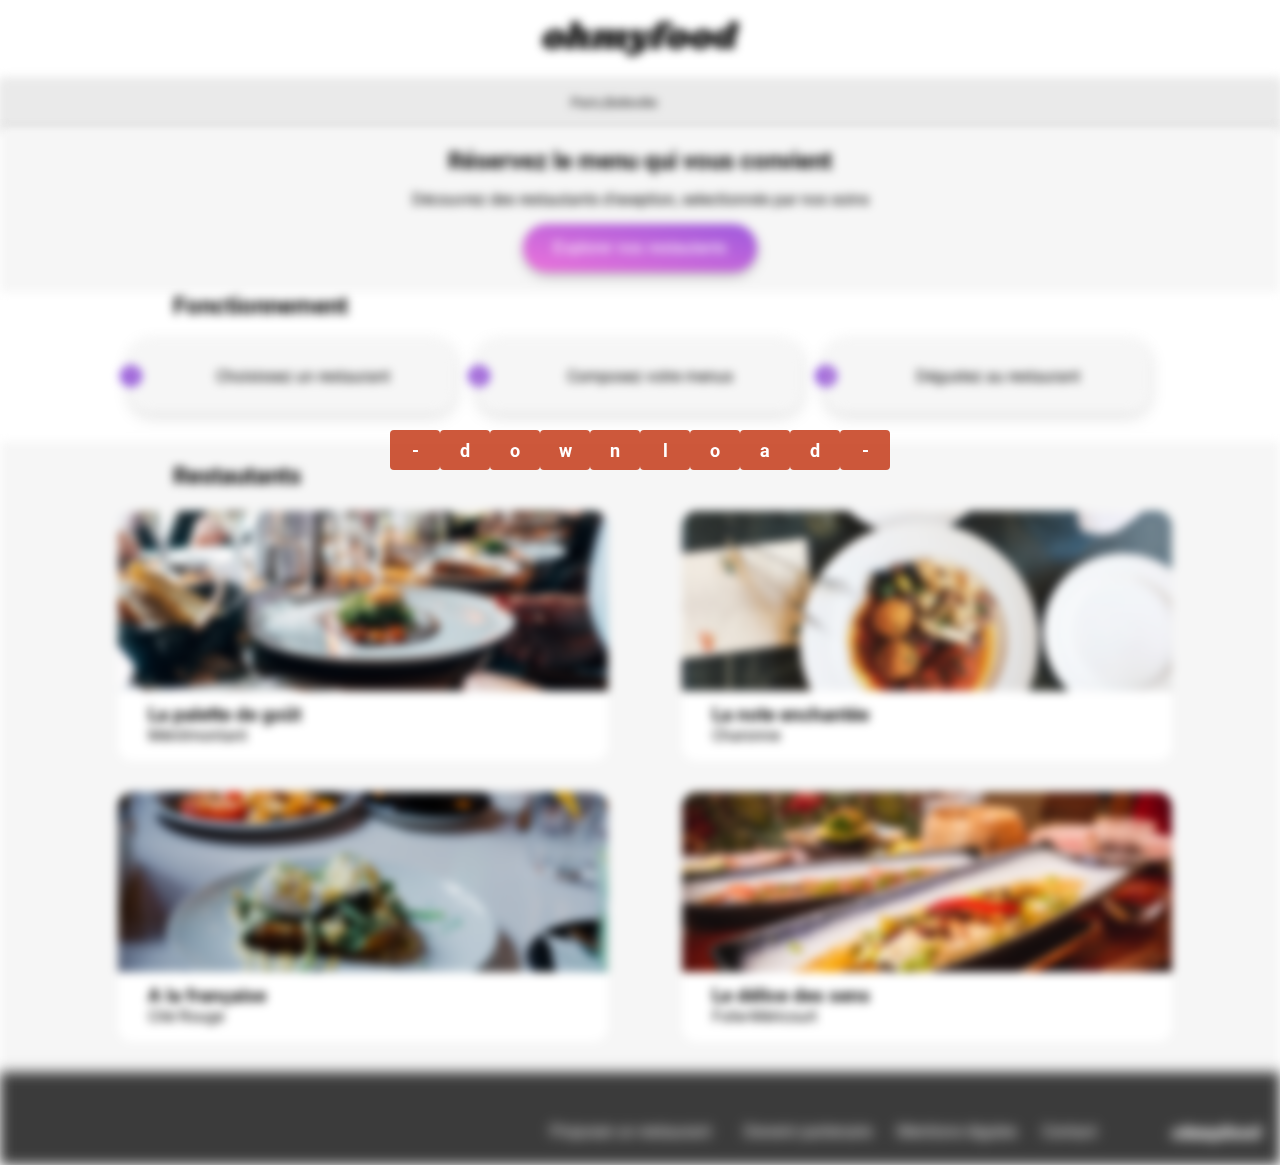
==== index.html @ dbb3cfee "all content" ====
<!DOCTYPE html>

<html lang="fr">
  <head>
    <meta charset="UTF-8" />
    <meta name="viewport" content="width=device-width, initial-scale=1.0" />
    <title>OhMyFood</title>
    <link rel="preconnect" href="https://fonts.googleapis.com" />
    <link rel="preconnect" href="https://fonts.gstatic.com" crossorigin />
    <link
      rel="stylesheet"
      href="https://cdnjs.cloudflare.com/ajax/libs/font-awesome/6.2.1/css/all.min.css"
      integrity="sha512-MV7K8+y+gLIBoVD59lQIYicR65iaqukzvf/nwasF0nqhPay5w/9lJmVM2hMDcnK1OnMGCdVK+iQrJ7lzPJQd1w=="
      crossorigin="anonymous"
      referrerpolicy="no-referrer"
    />

    <link rel="stylesheet" href="style/style.css" />
  </head>

  <body>
    <div class="loader-container">
      <div class="flipping-cards">
        <div class="cards">-</div>
        <div class="cards">d</div>
        <div class="cards">o</div>
        <div class="cards">w</div>
        <div class="cards">n</div>
        <div class="cards">l</div>
        <div class="cards">o</div>
        <div class="cards">a</div>
        <div class="cards">d</div>
        <div class="cards">-</div>
      </div>
    </div>
    <header class="column">
      <h1 class="header__img">
        <img
          src="assets/images/logo/ohmyfood@2x.svg"
          alt="OhMyFood"
          title="logo"
          class="header__img--logo"
        />
      </h1>

      <div class="header__research">
        <i class="fa-solid fa-location-dot"></i>
        <input
          type="text"
          value="Paris,Belleville"
          class="header__research--textbar"
        />
      </div>
    </header>

    <main class="column">
      <section class="explore">
        <h2 class="explore--h2">Réservez le menu qui vous convient</h2>

        <p class="explore--p">
          Découvrez des restautants d'exeption, selectionnés par nos soins
        </p>

        <button class="btn">Explorer nos restautants</button>
      </section>

      <section class="fonct">
        <h2 class="sect--title">Fonctionnement</h2>

        <div class="fonct--round">
          <article class="fonct--rounded">
            <div class="fonct--rounded__text">
              <p class="fonct--rounded__num">1</p>
              <i class="fa-solid fa-mobile-screen-button"></i>
              <p>Choisissez un restaurant</p>
            </div>
          </article>

          <article class="fonct--rounded">
            <div class="fonct--rounded__text">
              <p class="fonct--rounded__num">2</p>
              <i class="fa-solid fa-bars"></i>
              <p>Composez votre menus</p>
            </div>
          </article>

          <article class="fonct--rounded">
            <div class="fonct--rounded__text">
              <p class="fonct--rounded__num">3</p>
              <i class="fa-solid fa-store"></i>
              <p>Dégustez au restaurant</p>
            </div>
          </article>
        </div>
      </section>

      <section class="rest">
        <h2>Restautants</h2>
        <div class="rest--box">
          <article class="card">
            <a href="palette-du-gout.html" class="card--a">
              <img
                src="assets/images/restaurants/jay-wennington-N_Y88TWmGwA-unsplash.jpg"
                alt="La palette de goût"
                class="card--a__img"
              />

              <div class="card--a__text">
                <div>
                  <h3>La palette de goût</h3>
                  <p>Ménilmontant</p>
                </div>
              </div>
            </a>
            <div class="heart">
              <i class="fa-regular fa-heart fa-heart--blc"></i>
              <i class="fa-solid fa-heart fa-heart--red"></i>
            </div>
          </article>

          <article class="card">
            <a href="la-note-enchanté.html" class="card--a">
              <img
                src="assets/images/restaurants/stil-u2Lp8tXIcjw-unsplash.jpg"
                alt="La note enchantée"
                class="card--a__img"
              />

              <div class="card--a__text">
                <div>
                  <h3>La note enchantée</h3>
                  <p>Charonne</p>
                </div>
              </div>
            </a>
            <div class="heart">
              <i class="fa-regular fa-heart fa-heart--blc"></i>
              <i class="fa-solid fa-heart fa-heart--red"></i>
            </div>
          </article>

          <article class="card">
            <a href="a-la-francaise.html" class="card--a">
              <img
                src="assets/images/restaurants/toa-heftiba-DQKerTsQwi0-unsplash.jpg"
                alt="A la française"
                class="card--a__img"
              />

              <div class="card--a__text">
                <div>
                  <h3>A la française</h3>
                  <p>Cité Rouge</p>
                </div>
              </div>
            </a>
            <div class="heart">
              <i class="fa-regular fa-heart fa-heart--blc"></i>
              <i class="fa-solid fa-heart fa-heart--red"></i>
            </div>
          </article>

          <article class="card">
            <a href="le-delice-de-sens.html" class="card--a">
              <img
                src="assets/images/restaurants/louis-hansel-shotsoflouis-qNBGVyOCY8Q-unsplash.jpg"
                alt="Le délice des sens"
                class="card--a__img"
              />

              <div class="card--a__text">
                <div>
                  <h3>Le délice des sens</h3>
                  <p>Folie-Méricourt</p>
                </div>
              </div>
            </a>
            <div class="heart">
              <i class="fa-regular fa-heart fa-heart--blc"></i>
              <i class="fa-solid fa-heart fa-heart--red"></i>
            </div>
          </article>
        </div>
      </section>

      <footer class="column">
        <p class="footer--logo">ohmyfood</p>

        <div class="footer--link">
          <div class="footer--icon">
            <i class="fa-solid fa-utensils"></i>
            <p>Proposer un restaurant</p>
          </div>

          <div class="footer--icon">
            <i class="fa-solid fa-handshake-angle"></i>
            <p>Devenir partenaire</p>
          </div>

          <p>Mentions légales</p>

          <p>Contact</p>
        </div>
      </footer>
    </main>
  </body>
</html>
---- style/style.css ----
@charset "UTF-8";
@import url("https://fonts.googleapis.com/css2?family=Roboto:ital,wdth,wght@0,75..100,100..900;1,75..100,100..900&family=Shrikhand&display=swap");
:root {
  --font-stack: "Roboto",sans-serif;
  --font-title: "Shrikhand",cursive;
  --primary-color: #9356DC;
  --secondary-color:#FF79DA;
  --tertiary-color:#99E2D0;
  --bg-color: #F6F6F6;
}

.column {
  filter: blur(5px);
  animation: loadingg 3s forwards;
}

.loader-container {
  display: flex;
  justify-content: center;
  align-items: center;
  height: 100vh;
  position: absolute;
  top: 0;
  left: 0;
  width: 100vw;
  z-index: 200;
  opacity: 1;
  animation: loading 3s forwards;
}

@keyframes loading {
  from {
    opacity: 1;
  }
  to {
    display: none;
  }
}
@keyframes loadingg {
  from {
    filter: blur(5px);
  }
  98% {
    filter: blur(5px);
  }
  to {
    filter: blur(0);
  }
}
.flipping-cards {
  display: flex;
  justify-content: space-between;
  width: 250px;
}

.cards {
  width: 150px;
  height: 40px;
  background-color: rgba(196, 57, 22, 0.8431372549);
  color: white;
  display: flex;
  justify-content: center;
  align-items: center;
  font-size: 18px;
  font-weight: bold;
  border-radius: 4px;
  backface-visibility: hidden;
  transform-style: preserve-3d;
  animation: flip 2s infinite;
}

.card:nth-child(1) {
  animation-delay: 0s;
}

.card:nth-child(2) {
  animation-delay: 0.2s;
}

.card:nth-child(3) {
  animation-delay: 0.4s;
}

.card:nth-child(4) {
  animation-delay: 0.6s;
}

.card:nth-child(5) {
  animation-delay: 0.8s;
}

.card:nth-child(6) {
  animation-delay: 1s;
}

.card:nth-child(7) {
  animation-delay: 1.2s;
}

.card:nth-child(8) {
  animation-delay: 1.4s;
}

.card:nth-child(9) {
  animation-delay: 1.6s;
}

.card:nth-child(10) {
  animation-delay: 1.8s;
}

@keyframes flip {
  0%, 100% {
    transform: rotateY(0deg);
  }
  50% {
    transform: rotateY(180deg);
  }
}
@media (min-width: 720px) {
  .flipping-cards {
    width: 500px;
  }
  .card {
    width: 300px;
    height: 80px;
  }
} 
header {
  margin: none;
  padding: none;
  display: flex;
  flex-direction: column;
  width: 100%;
  position: relative;
}
header .left-arrow {
  position: absolute;
  left: 20px;
  color: black;
  transform: scale(1.6);
}
header .header__img {
  display: flex;
  justify-content: center;
  max-height: 383px;
}
header .header__img .header__img--logo {
  width: 197px;
  display: flex;
}

@media (min-width: 710px) {
  header {
    max-height: 383px;
    width: 100%;
  }
  .header__img {
    size-adjust: 100% 383px;
    -o-object-fit: cover;
       object-fit: cover;
    max-height: 383px;
  }
}
footer {
  display: flex;
  flex-direction: column;
  gap: 15px;
  background-color: rgb(59, 59, 59);
  color: white;
  padding: 20px;
}
footer .footer--logo {
  font-family: Shrikhand, cursive;
  font-weight: lighter;
  font-size: 16px;
}
footer .footer--link {
  display: flex;
  flex-direction: column;
  gap: 2px;
  font-size: 16px;
}
footer .footer--link .footer--icon {
  display: flex;
  flex-direction: row;
  gap: 8px;
}

@media (min-width: 710px) {
  footer {
    max-width: 1440px;
    flex-direction: row-reverse;
    gap: 75px;
    padding-top: 50px;
  }
  footer .footer--link {
    flex-direction: row;
    gap: 25px;
  }
}
.btn {
  border-radius: 2em;
  background: linear-gradient(193.33deg, var(--primary-color) -11.44%, var(--secondary-color) 123.93%);
  color: rgb(255, 255, 255);
  border: none;
  font-size: 16px;
  font-weight: 500;
  display: flex;
  justify-content: center;
  align-items: center;
  padding: 15px 30px;
  margin: auto;
  box-shadow: 0px 4px 10px 0px rgba(0, 0, 0, 0.2509803922);
}

.rest--box {
  display: flex;
  flex-direction: column;
  gap: 5%;
  width: 100%;
  justify-content: center;
}

.rest--box .card {
  display: flex;
  flex-direction: column;
  justify-content: center;
  box-sizing: border-box;
  background-color: white;
  border-radius: 15px;
  position: relative;
  margin-top: 20px;
  margin-bottom: 10px;
  margin-left: 10px;
  height: 251px;
  width: 100%;
}

.rest--box .card .card--a {
  color: inherit;
  width: 100%;
}

.rest--box .card .card--a .card--a__img {
  box-sizing: border-box;
  height: 180px;
  width: 100%;
  border-top-left-radius: 15px;
  border-top-right-radius: 15px;
  -o-object-fit: cover;
  object-fit: cover;
}

.rest--box .card .card--a .card--a__text {
  display: flex;
  flex-direction: row;
  width: 100%;
  height: 20%;
  box-sizing: border-box;
  justify-content: space-between;
  align-items: center;
  padding: 10px 30px;
  margin-top: 5px;
}

@media (min-width: 710px) {
  .rest--box {
    flex-direction: row;
    flex-wrap: wrap;
    justify-content: center;
  }
  .rest--box .card {
    width: 490px;
  }
} 
.heart {
  position: absolute;
  height: 22px;
  width: 21px;
  display: inline-block;
  box-sizing: border-box;
  right: 25px;
  bottom: 25px;
  z-index: 2;
  transform: scale(1.6);
}

.heart .fa-heart {
  size: 200%;
  size-adjust: 200%;
}

.heart .fa-heart--red {
  transition: all 400ms ease-in-out;
  opacity: 0 !important;
}

.heart .fa-heart--red:hover {
  color: var(--primary-color);
  opacity: 1 !important;
}

.heart .fa-heart--blc {
  transition: all 400ms ease-in-out;
  position: absolute;
  opacity: 1 !important;
  background-color: transparent;
}

.heart .fa-heart--blc:hover {
  opacity: 0 !important;
} 
.fonct {
  margin: 10px;
  gap: 10px;
  width: 100%;
}

.fonct .fonct--round {
  display: flex;
  flex-direction: column;
  margin: 10px;
  gap: 10px;
  width: 100%;
}

.fonct .fonct--round .fonct--rounded {
  display: flex;
  flex-direction: row;
  align-items: center;
  justify-content: center;
  gap: 10px;
}

.fonct .fonct--round .fonct--rounded .fonct--rounded__text {
  display: flex;
  flex-direction: row;
  align-items: center;
  justify-content: center;
  width: 322.5px;
  height: 72.4px;
  gap: 20px;
  border-radius: 20px;
  background-color: #f6f6f6;
  color: rgb(0, 0, 0);
  position: relative;
  box-shadow: 0px 4px 15px 0px rgba(0, 0, 0, 0.1490196078);
}

.fonct .fonct--round .fonct--rounded .fonct--rounded__text .fa-solid {
  color: var(--primary-color);
}

.fonct .fonct--round .fonct--rounded .fonct--rounded__num {
  display: flex;
  font-family: "Roboto", serif;
  border: 1px solid var(--primary-color);
  border-radius: 2em;
  background-color: var(--primary-color);
  color: blanchedalmond;
  height: 20px;
  width: 20px;
  align-items: center;
  justify-content: center;
  position: absolute;
  left: 0;
  transform: translate(-50%);
}

@media (min-width: 710px) {
  .fonct {
    width: 100%;
    margin: auto;
  }
  .fonct .fonct--round {
    flex-direction: row;
    justify-content: center;
    flex-wrap: wrap;
    gap: 25px;
  }
} 
.menu__title {
  display: flex;
  flex-direction: row;
  position: relative;
  width: 400px;
  align-items: center;
}

.menu__title .heart__size {
  position: absolute;
  right: 25px;
  bottom: 5px;
}

.fonct-menu {
  background-color: var(--bg-color);
  position: relative;
  margin: 0;
  width: 100%;
  z-index: 100px;
  padding-top: 20px;
  gap: 10 px;
}

.fonct-menu .menu__txt--title {
  font-family: var(--font-title);
  font-size: 28px;
  font-weight: 400;
}

.fonct-menu .EPD {
  display: flex;
  flex-direction: column;
  justify-content: center;
  margin-top: 20px;
  margin-bottom: 15px;
  gap: 15px;
}

.fonct-menu .EPD .menu__part {
  border-bottom: 3px solid var(--tertiary-color);
  width: 40px;
  font-size: 16px;
  font-weight: 300;
}

.fonct-menu .EPD .EPD__thumb {
  display: flex;
  flex-direction: row;
  justify-content: space-between;
  box-sizing: border-box;
  background-color: white;
  position: relative;
  height: 69px;
  width: 96%;
  padding: 15px;
  margin-top: 0px;
  border-radius: 15px;
  box-shadow: 0px 4.01px 15.04px 0px rgba(0, 0, 0, 0.1019607843);
}

.fonct-menu .EPD .EPD__thumb .EPD__thumb--text {
  display: flex;
  flex-direction: column;
  width: 100%;
  margin: 0px;
  padding: 2px;
  text-wrap: nowrap;
  text-overflow: ellipsis;
  overflow: hidden;
}

.fonct-menu .EPD .EPD__thumb .EPD__thumb--text .name {
  font-weight: 500;
  font-size: 18px;
  text-wrap: nowrap;
  text-overflow: ellipsis;
  overflow: hidden;
}

.fonct-menu .EPD .EPD__thumb .EPD__thumb--text .description {
  font-size: 15px;
  text-wrap: nowrap;
  text-overflow: ellipsis;
  overflow: hidden;
}

.fonct-menu .EPD .EPD__thumb .EPD__thumb--price {
  font-weight: 400;
  padding-top: 20px;
}

/**animation**/
.menu :nth-child(2) {
  animation-duration: 0.5s;
  animation-name: appar;
}

.menu :nth-child(3) {
  animation-duration: 1s;
  animation-name: appar;
}

.menu :nth-child(4) {
  animation-duration: 1.5s;
  animation-name: appar;
}

.EPD__thumb .fa-bell {
  position: absolute;
  top: 25px;
  right: 30px;
  color: #c8c805;
  transform: scale(2) translate(200%);
  opacity: 0 !important;
}

.EPD__thumb:hover .EPD__thumb--price {
  animation: translate 1s forwards;
}

.EPD__thumb:hover .fa-bell {
  transition-duration: 1s;
  opacity: 1 !important;
  transform: scale(2) translate(0%);
}

/**keyframe**/
@keyframes translate {
  from {
    width: 27px;
  }
  to {
    width: 100px;
  }
}
@keyframes appar {
  from {
    opacity: 0;
  }
  70% {
    opacity: 0.2;
  }
  90% {
    opacity: 0.7;
  }
  to {
    opacity: 1;
  }
}
/**mediaqueries**/
@media (min-width: 710px) {
  .fonct-menu {
    max-width: 1055px;
    gap: 40px;
    margin-top: 30px;
    margin: auto;
    border-top-left-radius: 50px;
    border-top-right-radius: 50px;
  }
  .fonct-menu .EPD {
    width: 690px;
  }
} 
/**************Généralitée*************/
html {
  display: flex;
  align-items: center;
  justify-content: center;
  width: 100%;
}

/** direction**/
.colunm {
  display: flex;
  flex-direction: column;
}

.row {
  display: flex;
  flex-direction: row;
}

/**************Body***********/
body {
  width: 100%;
  height: 100%;
  display: flex;
  font-family: var(--font-stack);
  flex-direction: column;
  justify-content: center;
  padding: 0px;
  margin: 0px;
  text-decoration: none;
}

p, h4, h3, h2 {
  margin: 0px;
}

a {
  text-decoration: none;
}

/******HEADER*********/
header .header__research {
  display: flex;
  justify-content: center;
  gap: 3%;
  width: 100%;
  background-color: #EAEAEA;
  height: 50px;
  box-shadow: 0px 4px 4px 0px rgba(0, 0, 0, 0.2509803922);
  align-items: center;
}
header .header__research .header__research--textbar {
  border: none;
  background-color: #EAEAEA;
}

/*****Fonctionnement*******/
.fonct {
  display: flex;
  flex-direction: column;
  padding-bottom: 20px;
}

main {
  display: flex;
  flex-direction: column;
  justify-content: center;
  width: 100%;
}

.explore {
  display: flex;
  flex-direction: column;
  text-align: center;
  width: 100%;
  background-color: var(--bg-color);
  gap: 15px;
  padding-bottom: 20px;
  padding-top: 20px;
}
.explore .explore--h2 {
  font-weight: 700;
}

.rest {
  display: flex;
  flex-direction: column;
  background-color: var(--bg-color);
  padding-top: 20px;
  padding-bottom: 20px;
}

@media (min-width: 710px) {
  body {
    max-width: 1440px;
  }
  body a {
    max-width: 100%;
  }
  h2 {
    padding: 0% 13.5%;
  }
  .fonct {
    align-items: center;
  }
  .sect--title {
    align-self: baseline;
  }
}/*# sourceMappingURL=style.css.map */
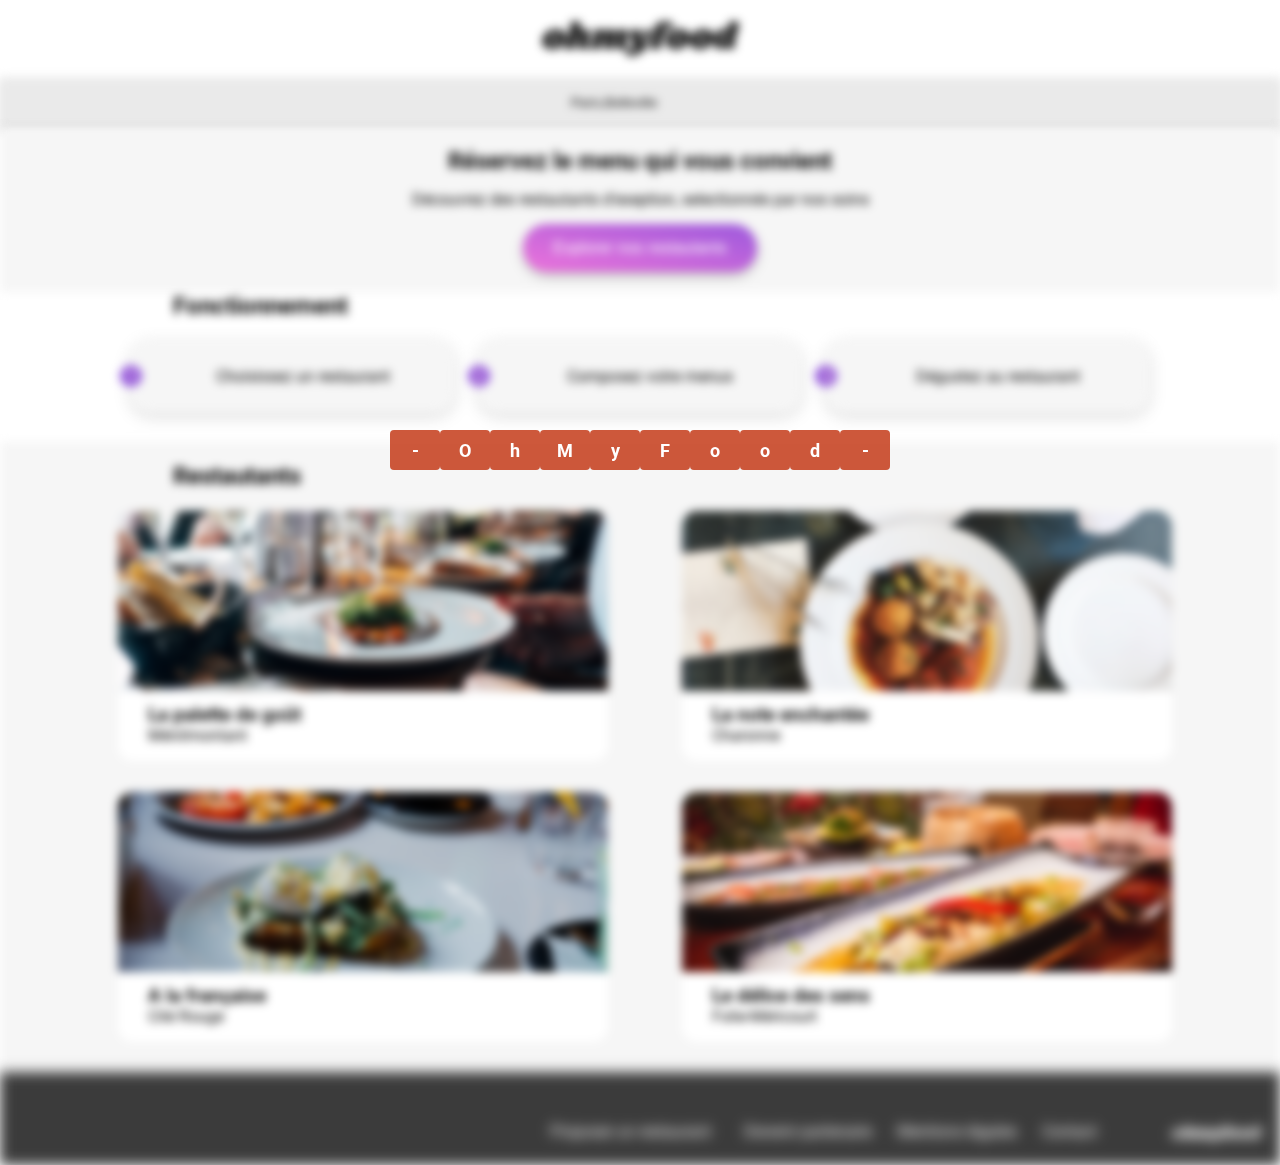
==== commit 899f24a2: "check animation + ending" ====
--- a/index.html
+++ b/index.html
@@ -22,18 +22,18 @@
     <div class="loader-container">
       <div class="flipping-cards">
         <div class="cards">-</div>
-        <div class="cards">d</div>
+        <div class="cards">O</div>
+        <div class="cards">h</div>
+        <div class="cards">M</div>
+        <div class="cards">y</div>
+        <div class="cards">F</div>
         <div class="cards">o</div>
-        <div class="cards">w</div>
-        <div class="cards">n</div>
-        <div class="cards">l</div>
         <div class="cards">o</div>
-        <div class="cards">a</div>
         <div class="cards">d</div>
         <div class="cards">-</div>
       </div>
     </div>
-    <header class="column">
+    <header class="column flou">
       <h1 class="header__img">
         <img
           src="assets/images/logo/ohmyfood@2x.svg"
@@ -53,7 +53,7 @@
       </div>
     </header>
 
-    <main class="column">
+    <main class="column flou">
       <section class="explore">
         <h2 class="explore--h2">Réservez le menu qui vous convient</h2>
 
@@ -183,7 +183,7 @@
         </div>
       </section>
 
-      <footer class="column">
+      <footer class="flou">
         <p class="footer--logo">ohmyfood</p>
 
         <div class="footer--link">
--- a/style/style.css
+++ b/style/style.css
@@ -9,7 +9,7 @@
   --bg-color: #F6F6F6;
 }
 
-.column {
+.flou {
   filter: blur(5px);
   animation: loadingg 3s forwards;
 }
@@ -127,8 +127,8 @@
   }
 } 
 header {
-  margin: none;
-  padding: none;
+  margin: 0px;
+  padding: 0px;
   display: flex;
   flex-direction: column;
   width: 100%;
@@ -138,7 +138,7 @@
   position: absolute;
   left: 20px;
   color: black;
-  transform: scale(1.6);
+  transform: scale(1.1);
 }
 header .header__img {
   display: flex;
@@ -156,7 +156,6 @@
     width: 100%;
   }
   .header__img {
-    size-adjust: 100% 383px;
     -o-object-fit: cover;
        object-fit: cover;
     max-height: 383px;
@@ -286,11 +285,6 @@
   transform: scale(1.6);
 }
 
-.heart .fa-heart {
-  size: 200%;
-  size-adjust: 200%;
-}
-
 .heart .fa-heart--red {
   transition: all 400ms ease-in-out;
   opacity: 0 !important;
@@ -397,11 +391,11 @@
 .fonct-menu {
   background-color: var(--bg-color);
   position: relative;
-  margin: 0;
-  width: 100%;
-  z-index: 100px;
+  margin: 0px;
+  width: 100%;
+  z-index: 100;
   padding-top: 20px;
-  gap: 10 px;
+  gap: 10px;
 }
 
 .fonct-menu .menu__txt--title {
@@ -435,8 +429,8 @@
   position: relative;
   height: 69px;
   width: 96%;
-  padding: 15px;
-  margin-top: 0px;
+  padding: 0px;
+  margin-top: 15px;
   border-radius: 15px;
   box-shadow: 0px 4.01px 15.04px 0px rgba(0, 0, 0, 0.1019607843);
 }
@@ -445,8 +439,8 @@
   display: flex;
   flex-direction: column;
   width: 100%;
-  margin: 0px;
-  padding: 2px;
+  margin: 12px;
+  padding-left: 6px;
   text-wrap: nowrap;
   text-overflow: ellipsis;
   overflow: hidden;
@@ -458,6 +452,7 @@
   text-wrap: nowrap;
   text-overflow: ellipsis;
   overflow: hidden;
+  padding-bottom: 8px;
 }
 
 .fonct-menu .EPD .EPD__thumb .EPD__thumb--text .description {
@@ -469,31 +464,33 @@
 
 .fonct-menu .EPD .EPD__thumb .EPD__thumb--price {
   font-weight: 400;
-  padding-top: 20px;
+  padding-top: 40px;
+  margin-right: 8px;
 }
 
 /**animation**/
-.menu :nth-child(2) {
+main :nth-child(2) {
   animation-duration: 0.5s;
   animation-name: appar;
 }
 
-.menu :nth-child(3) {
+main :nth-child(3) {
   animation-duration: 1s;
   animation-name: appar;
 }
 
-.menu :nth-child(4) {
+main :nth-child(4) {
   animation-duration: 1.5s;
   animation-name: appar;
 }
 
-.EPD__thumb .fa-bell {
-  position: absolute;
-  top: 25px;
-  right: 30px;
-  color: #c8c805;
-  transform: scale(2) translate(200%);
+.EPD__thumb .fa-circle-check {
+  display: flex;
+  color: white;
+  width: 0px;
+  height: 100%;
+  align-items: center;
+  justify-content: center;
   opacity: 0 !important;
 }
 
@@ -501,10 +498,14 @@
   animation: translate 1s forwards;
 }
 
-.EPD__thumb:hover .fa-bell {
+.EPD__thumb:hover .fa-circle-check {
   transition-duration: 1s;
   opacity: 1 !important;
-  transform: scale(2) translate(0%);
+  background-color: #99E2D0;
+  width: 70px;
+  height: 100%;
+  border-top-right-radius: 15px;
+  border-bottom-right-radius: 15px;
 }
 
 /**keyframe**/
@@ -513,7 +514,7 @@
     width: 27px;
   }
   to {
-    width: 100px;
+    width: 70px;
   }
 }
 @keyframes appar {
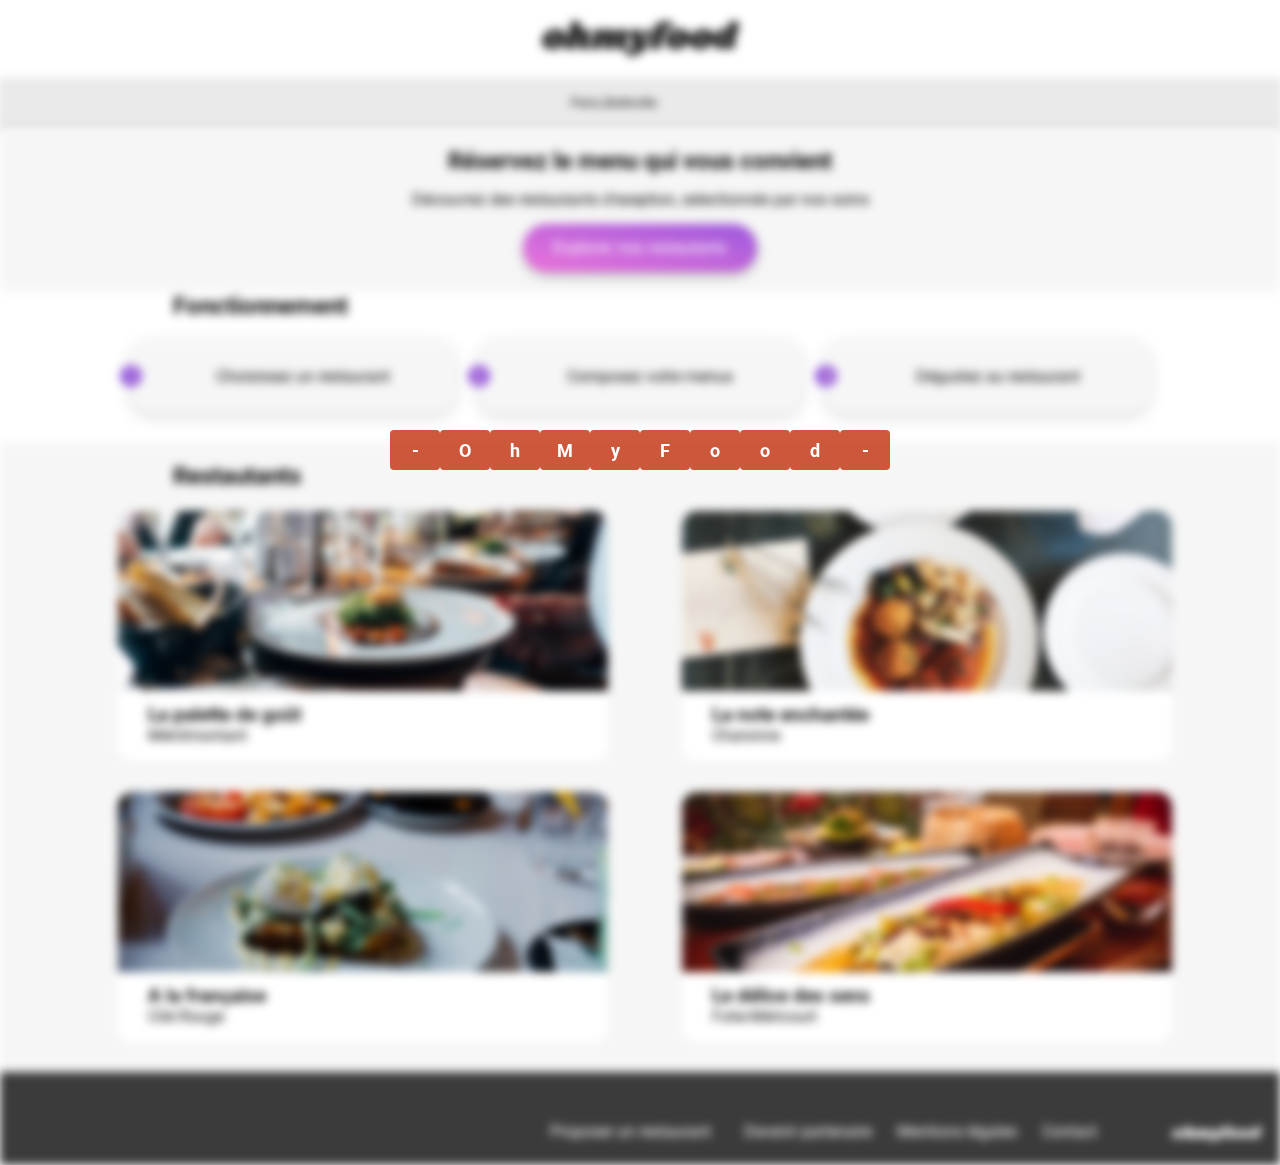
==== commit 211ec887: "repair footer blur" ====
--- a/index.html
+++ b/index.html
@@ -183,7 +183,7 @@
         </div>
       </section>
 
-      <footer class="flou">
+      <footer>
         <p class="footer--logo">ohmyfood</p>
 
         <div class="footer--link">
--- a/style/style.css
+++ b/style/style.css
@@ -279,6 +279,7 @@
   width: 21px;
   display: inline-block;
   box-sizing: border-box;
+  cursor: pointer;
   right: 25px;
   bottom: 25px;
   z-index: 2;
@@ -421,6 +422,7 @@
 }
 
 .fonct-menu .EPD .EPD__thumb {
+  cursor: pointer;
   display: flex;
   flex-direction: row;
   justify-content: space-between;
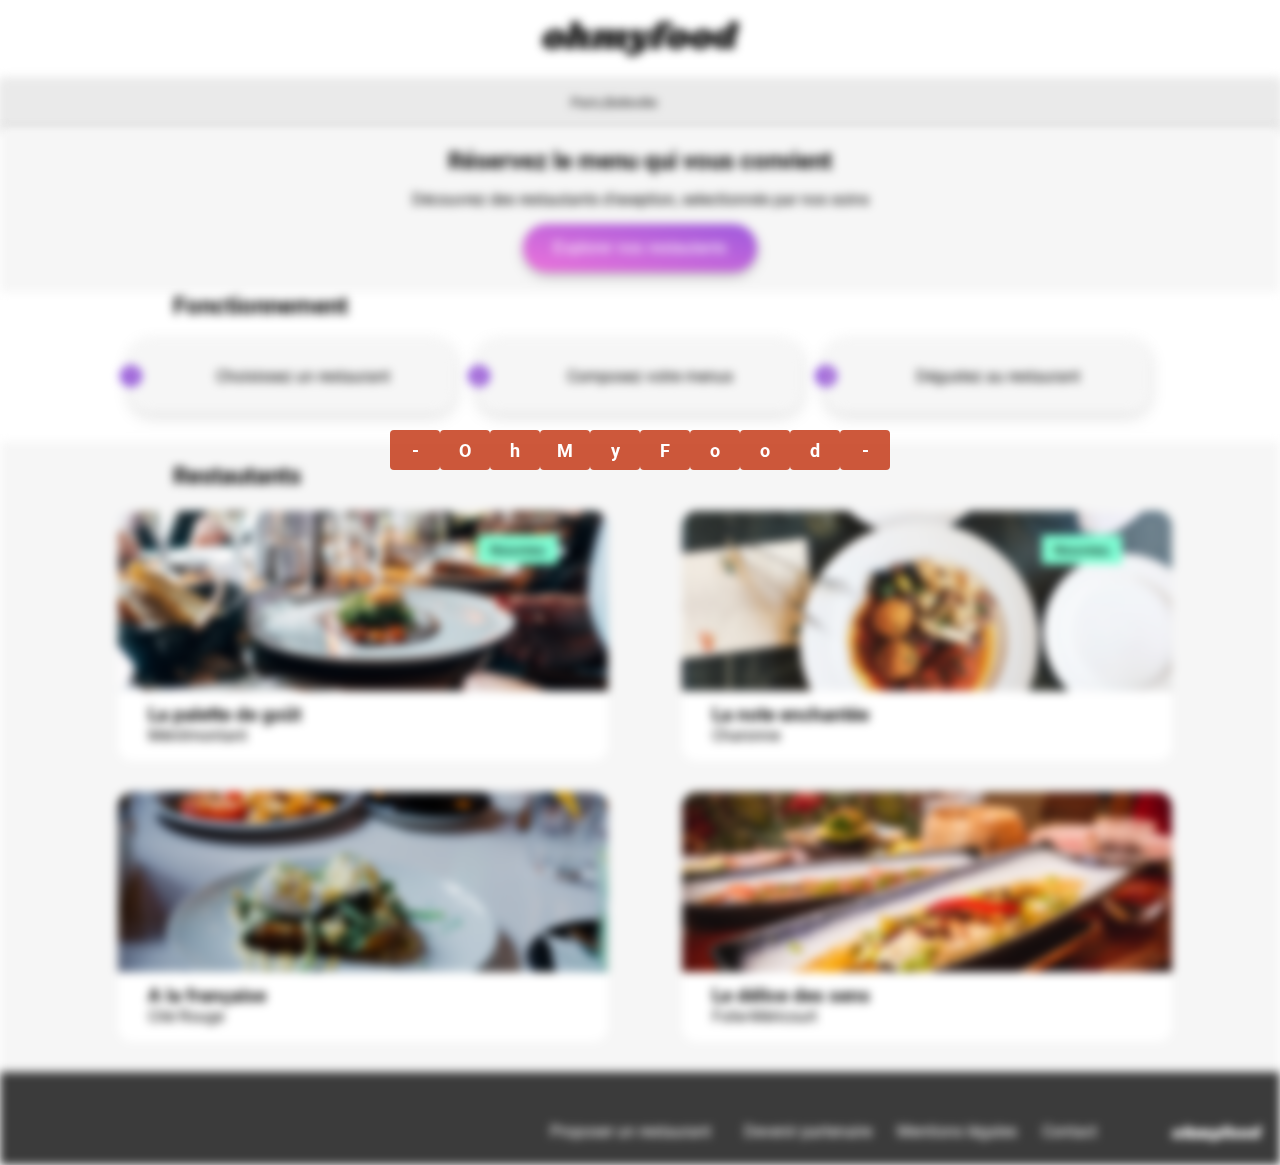
==== commit 900805ec: "New items" ====
--- a/index.html
+++ b/index.html
@@ -116,6 +116,9 @@
               <i class="fa-regular fa-heart fa-heart--blc"></i>
               <i class="fa-solid fa-heart fa-heart--red"></i>
             </div>
+            <div class="new">
+              <p class="new_text">Nouveau</p>
+            </div>
           </article>
 
           <article class="card">
@@ -136,6 +139,9 @@
             <div class="heart">
               <i class="fa-regular fa-heart fa-heart--blc"></i>
               <i class="fa-solid fa-heart fa-heart--red"></i>
+            </div>
+            <div class="new">
+              <p class="new_text">Nouveau</p>
             </div>
           </article>
 
--- a/style/style.css
+++ b/style/style.css
@@ -44,7 +44,7 @@
     filter: blur(5px);
   }
   to {
-    filter: blur(0);
+    filter: none;
   }
 }
 .flipping-cards {
@@ -343,7 +343,7 @@
   box-shadow: 0px 4px 15px 0px rgba(0, 0, 0, 0.1490196078);
 }
 
-.fonct .fonct--round .fonct--rounded .fonct--rounded__text .fa-solid {
+.fonct .fonct--round .fonct--rounded .fonct--rounded__text .fa-store {
   color: var(--primary-color);
 }
 
@@ -547,6 +547,23 @@
     width: 690px;
   }
 } 
+.new {
+  position: absolute;
+  top: 25px;
+  right: 50px;
+  height: 29px;
+  width: 80px;
+  background-color: aquamarine;
+  display: flex;
+  justify-content: center;
+  align-items: center;
+}
+
+.new .new_text {
+  font-size: 14px;
+  font-weight: 500px;
+  color: black;
+} 
 /**************Généralitée*************/
 html {
   display: flex;
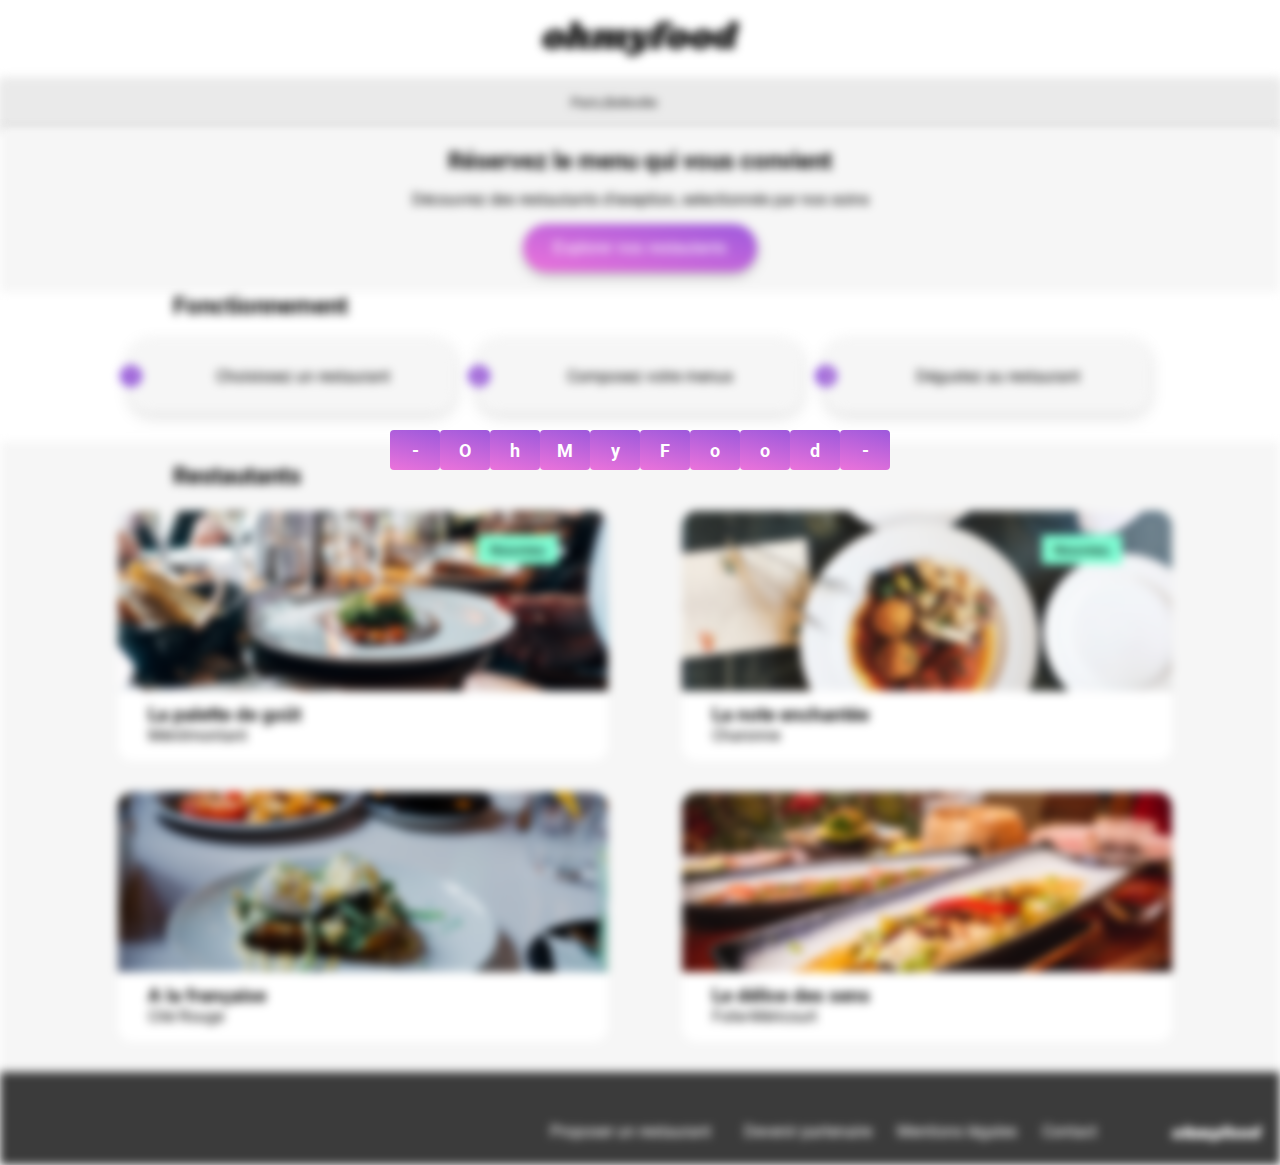
==== commit 3bf80f3c: "loader" ====
--- a/index.html
+++ b/index.html
@@ -205,7 +205,9 @@
 
           <p>Mentions légales</p>
 
-          <p>Contact</p>
+          <a href="uneadressemail@google.fr" class="footer--a"
+            ><p>Contact</p></a
+          >
         </div>
       </footer>
     </main>
--- a/style/style.css
+++ b/style/style.css
@@ -56,7 +56,7 @@
 .cards {
   width: 150px;
   height: 40px;
-  background-color: rgba(196, 57, 22, 0.8431372549);
+  background: linear-gradient(193.33deg, var(--primary-color) -11.44%, var(--secondary-color) 123.93%);
   color: white;
   display: flex;
   justify-content: center;
@@ -184,6 +184,10 @@
   display: flex;
   flex-direction: row;
   gap: 8px;
+}
+footer .footer--a {
+  color: white;
+  text-decoration: none;
 }
 
 @media (min-width: 710px) {
@@ -275,8 +279,6 @@
 } 
 .heart {
   position: absolute;
-  height: 22px;
-  width: 21px;
   display: inline-block;
   box-sizing: border-box;
   cursor: pointer;
@@ -287,24 +289,23 @@
 }
 
 .heart .fa-heart--red {
+  display: flex;
+  z-index: 200;
+  color: transparent;
   transition: all 400ms ease-in-out;
   opacity: 0 !important;
-}
-
-.heart .fa-heart--red:hover {
-  color: var(--primary-color);
-  opacity: 1 !important;
 }
 
 .heart .fa-heart--blc {
   transition: all 400ms ease-in-out;
   position: absolute;
   opacity: 1 !important;
-  background-color: transparent;
-}
-
-.heart .fa-heart--blc:hover {
-  opacity: 0 !important;
+}
+
+.heart:hover .fa-heart {
+  transition: all 400ms ease-in-out;
+  color: var(--primary-color);
+  opacity: 1 !important;
 } 
 .fonct {
   margin: 10px;
@@ -493,6 +494,7 @@
   height: 100%;
   align-items: center;
   justify-content: center;
+  transition: all 1s;
   opacity: 0 !important;
 }
 
@@ -501,7 +503,6 @@
 }
 
 .EPD__thumb:hover .fa-circle-check {
-  transition-duration: 1s;
   opacity: 1 !important;
   background-color: #99E2D0;
   width: 70px;
@@ -583,6 +584,10 @@
   flex-direction: row;
 }
 
+a {
+  text-decoration: none;
+}
+
 /**************Body***********/
 body {
   width: 100%;
@@ -598,10 +603,6 @@
 
 p, h4, h3, h2 {
   margin: 0px;
-}
-
-a {
-  text-decoration: none;
 }
 
 /******HEADER*********/
